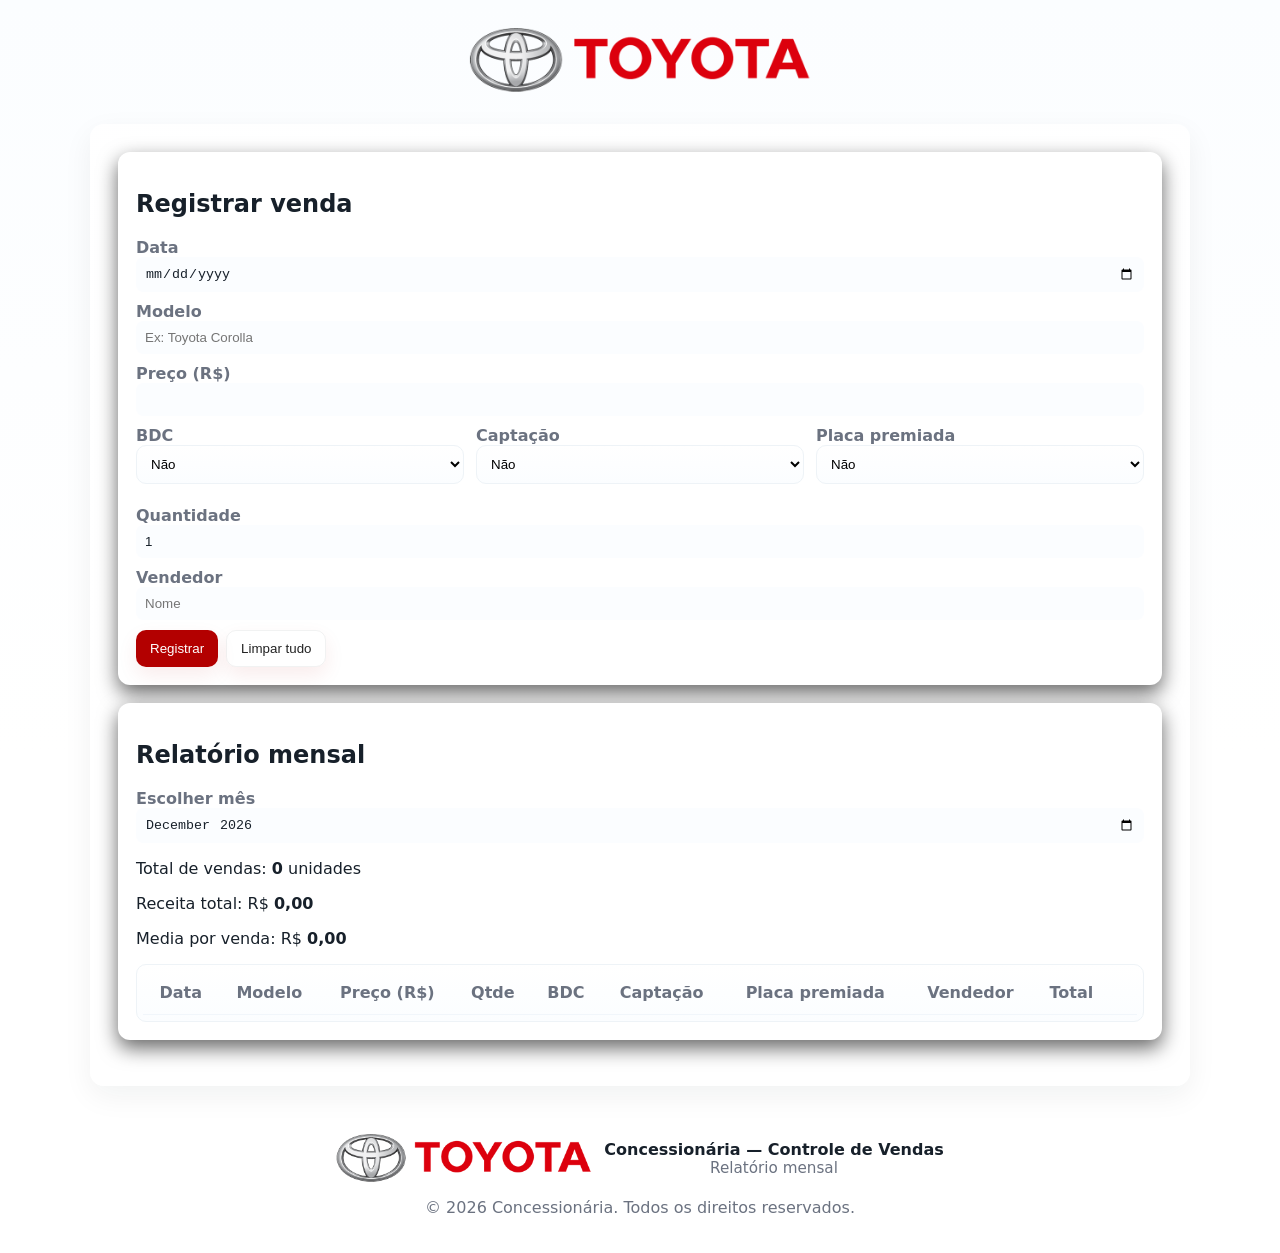
==== index.html @ 237f9f8f "Add files via upload" ====
<!doctype html>
<html lang="pt-BR">
<head>
  <meta charset="utf-8">
  <meta name="viewport" content="width=device-width,initial-scale=1">
  <title>Controle de Vendas - Carros</title>
  <link rel="icon" type="image/jpeg" href="../imagens/logo.jpeg">
  <link rel="stylesheet" href="styles.css">
</head>
<body>
  <header class="site-header">
    <div class="site-brand">
      <!-- logo image with fallback to inline SVG -->
      <img src="../imagens/toyota-logo.png" alt="Toyota" class="logo" id="logo-img" onerror="this.style.display='none';document.getElementById('logo-fallback').style.display='flex'">
      <div id="logo-fallback" style="display:none;align-items:center">
        <!-- fallback inline SVG -->
        <svg class="logo" xmlns="http://www.w3.org/2000/svg" viewBox="0 0 120 40" role="img" aria-label="logo">
          <rect width="120" height="40" fill="none"/>
          <g fill="none" stroke="#b30000" stroke-width="2">
            <path d="M6 26c4-8 14-12 26-12s22 4 28 12h18c3 0 6-3 8-6 2 3 5 6 8 6h6v4H6v-4z" fill="rgba(179,0,0,0.06)"/>
            <circle cx="30" cy="28" r="4" fill="#b30000"/>
            <circle cx="68" cy="28" r="4" fill="#b30000"/>
          </g>
        </svg>
      </div>
    </div>
  </header>
  <main class="container">

    <section class="form-section">
      <h2>Registrar venda</h2>
      <form id="sale-form">
        <label>Data
          <input type="date" id="sale-date" required>
        </label>
        <label>Modelo
          <input type="text" id="sale-model" placeholder="Ex: Toyota Corolla" required>
        </label>
        <label>Preço (R$)
          <input type="text" id="sale-price" step="0.01" min="0" required>
        </label>

        <!-- opções extras colocadas abaixo do preço (BDC / Captação / Placa premiada) -->
        <div class="inline-group">
          <label>BDC
            <select id="sale-bdc" class="select">
              <option value="Não">Não</option>
              <option value="Sim">Sim</option>
            </select>
          </label>
          <label>Captação
            <select id="sale-captacao" class="select">
              <option value="Não">Não</option>
              <option value="Sim">Sim</option>
            </select>
          </label>
          <label>Placa premiada
            <select id="sale-placa" class="select">
              <option value="Não">Não</option>
              <option value="Sim">Sim</option>
            </select>
          </label>
        </div>

        <label>Quantidade
          <input type="number" id="sale-qty" value="1" min="1" required>
        </label>
        <label>Vendedor
          <input type="text" id="sale-seller" placeholder="Nome" required>
        </label>
        <div class="actions">
          <button type="submit" class="btn">Registrar</button>
          <button type="button" id="clear-all" class="btn btn--muted">Limpar tudo</button>
        </div>
      </form>
    </section>

    <section class="report-section">
      <h2>Relatório mensal</h2>
      <label>Escolher mês
        <input type="month" id="report-month">
      </label>
      <div class="summary">
        <p>Total de vendas: <strong id="summary-count">0</strong> unidades</p>
        <p>Receita total: R$ <strong id="summary-total">0,00</strong></p>
        <p>Media por venda: R$ <strong id="summary-avg">0,00</strong></p>
      </div>

      <div class="table-wrap">
        <table id="sales-table">
          <thead>
            <tr><th>Data</th><th>Modelo</th><th>Preço (R$)</th><th>Qtde</th><th>BDC</th><th>Captação</th><th>Placa premiada</th><th>Vendedor</th><th>Total</th><th></th></tr>
          </thead>
          <tbody></tbody>
        </table>
      </div>
    </section>
  </main>

  <footer class="site-footer">
    <div class="footer-brand">
      <img src="../imagens/toyota-logo.png" alt="Toyota" class="logo footer-logo">
      <div class="brand-text-footer">
        <h2>Concessionária — Controle de Vendas</h2>
        <p class="tagline">Relatório mensal</p>
      </div>
    </div>
    <p class="muted">&copy; <span id="year"></span> Concessionária. Todos os direitos reservados.</p>
  </footer>

  <script src="app.js"></script>
</body>
</html>
---- styles.css ----
:root{
  --bg: #ffffff;
  --card: #ffffff;
  --accent: #b30000;
  --accent-2: #222;
  --text: #17202a;
  --muted: #6b7280;
  --muted-2: #9aa3ad;
  --glass: rgba(255,255,255,0.6);
  --shadow: 0 10px 30px rgba(20,30,40,0.06);
}
*{box-sizing:border-box}
body{font-family:Inter,system-ui,-apple-system,Segoe UI,Roboto,"Helvetica Neue",Arial; margin:0;background:linear-gradient(180deg, #fbfdff 0%, #ffffff 60%);color:var(--text);-webkit-font-smoothing:antialiased;}
.container{max-width:940px;margin:32px auto;padding:24px}
h1{margin:0 0 18px;color:var(--accent)}
.form-section,.report-section{background:var(--card);border-radius:12px;padding:18px;margin-bottom:18px;box-shadow:0 8px 20px rgba(0,0,0,0.6);transition:transform .28s ease,box-shadow .28s ease}
.form-section:hover, .report-section:hover{transform:translateY(-4px);box-shadow:0 22px 50px rgba(20,30,40,0.06)}
label{display:block;margin-bottom:10px;font-weight:600;color:var(--muted)}
input[type="text"],input[type="number"],input[type="date"],input[type="month"]{width:100%;padding:8px;border-radius:8px;border:1px solid rgba(255,255,255,0.06);background:#fbfdff;color:var(--text)}
.actions{display:flex;gap:8px}
.btn{background:var(--accent);color:#fff;padding:10px 14px;border-radius:10px;border:none;cursor:pointer;box-shadow:0 8px 20px rgba(179,0,0,0.08);transition:transform .16s ease,box-shadow .16s ease}
.btn:hover{transform:translateY(-3px);box-shadow:0 18px 40px rgba(179,0,0,0.12)}
.btn--muted{background:transparent;color:var(--accent-2);border:1px solid rgba(23,32,42,0.06)}
.table-wrap{margin-top:12px;background:linear-gradient(180deg, #fff, #fbfdff);border-radius:10px;padding:6px;border:1px solid #eef3f7}
table{width:100%;border-collapse:separate;border-spacing:0}
thead th{background:transparent;color:var(--muted);font-weight:700;padding:12px}
tbody tr{transition:background .18s ease,transform .12s ease}
tbody tr:hover{background:linear-gradient(90deg, rgba(179,0,0,0.03), rgba(179,0,0,0.02));transform:translateY(-2px)}
th,td{padding:12px;border-bottom:1px solid #f1f6fb;color:var(--muted-2)}
td strong, td b{color:var(--accent)}

/* centralizar logo e colocar texto abaixo */
header.site-header{display:flex;flex-direction:column;align-items:center;justify-content:center;gap:8px;margin-bottom:22px;padding-top:8px;padding:28px 0 8px;background:transparent}
.site-brand{display:flex;flex-direction:column;gap:6px;align-items:center}
.logo{height:64px;width:auto}
.brand-text h1{margin:0;font-size:1.2rem;color:var(--text);text-align:center}
.tagline{margin:0;font-size:0.95rem;color:var(--muted);text-align:center}
.header-actions{margin-top:6px}
main.container{max-width:1100px;margin:24px auto;padding:28px;background:linear-gradient(180deg, rgba(255,255,255,0.9), rgba(255,255,255,0.95));border-radius:14px;box-shadow:var(--shadow);transform-origin:top center;animation:popIn 420ms cubic-bezier(.2,.9,.2,1)}
@keyframes popIn{from{opacity:0;transform:translateY(6px) scale(.995)}to{opacity:1;transform:none}}
.footer-brand{display:flex;gap:12px;align-items:center;justify-content:center;margin-bottom:8px}
.footer-logo{height:48px}
.brand-text-footer h2{margin:0;color:var(--text);font-size:1rem;text-align:center}
.site-footer{margin-top:28px;padding:20px;text-align:center;color:var(--muted)}

/* pequenas animações */
.fade-in{animation:fadeInUp .48s ease both}
@keyframes fadeInUp{from{opacity:0;transform:translateY(8px)}to{opacity:1;transform:none}}

/* responsividade */
@media (max-width:640px){
  .logo{height:48px}
  .btn{padding:8px 10px}
  th,td{padding:10px}
}

/* layout moderno para os selects extras */
.inline-group{display:flex;gap:12px;margin-bottom:12px}
.inline-group label{flex:1;display:flex;flex-direction:column}
.select{padding:10px;border-radius:10px;border:1px solid #eef3f7;background:linear-gradient(180deg,#fff,#fbfdff)}

@media (max-width:720px){
  .inline-group{flex-direction:column}
}
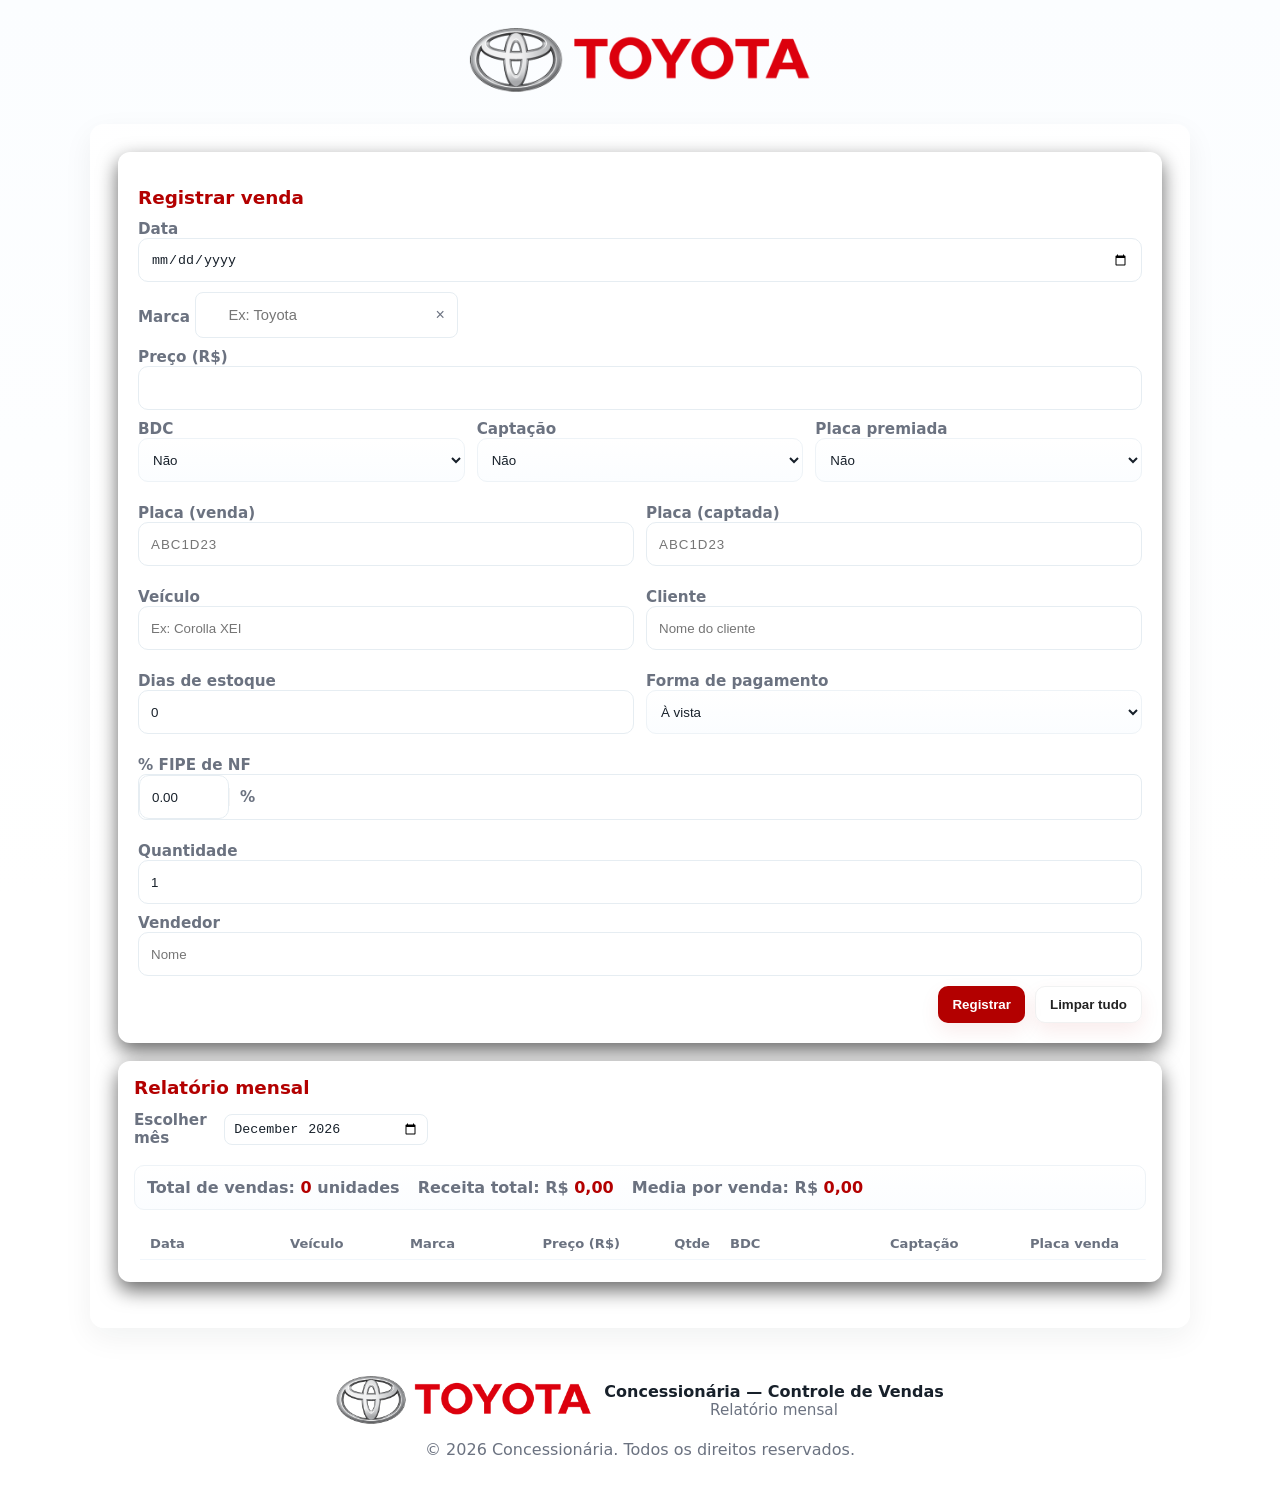
==== commit 87c80ca6: "Add files via upload" ====
--- a/index.html
+++ b/index.html
@@ -4,14 +4,16 @@
   <meta charset="utf-8">
   <meta name="viewport" content="width=device-width,initial-scale=1">
   <title>Controle de Vendas - Carros</title>
-  <link rel="icon" type="image/jpeg" href="../imagens/logo.jpeg">
+  <link rel="icon" type="image/png" href="imagens/logo.jpeg">
+  <link rel="shortcut icon" href="imagens/favicon-32.png">
+  <link rel="apple-touch-icon" href="imagens/favicon-32.png">
   <link rel="stylesheet" href="styles.css">
 </head>
 <body>
   <header class="site-header">
     <div class="site-brand">
       <!-- logo image with fallback to inline SVG -->
-      <img src="../imagens/toyota-logo.png" alt="Toyota" class="logo" id="logo-img" onerror="this.style.display='none';document.getElementById('logo-fallback').style.display='flex'">
+      <img src="imagens/toyota-logo.png" alt="Toyota" class="logo" id="logo-img" onerror="this.style.display='none';document.getElementById('logo-fallback').style.display='flex'">
       <div id="logo-fallback" style="display:none;align-items:center">
         <!-- fallback inline SVG -->
         <svg class="logo" xmlns="http://www.w3.org/2000/svg" viewBox="0 0 120 40" role="img" aria-label="logo">
@@ -33,8 +35,14 @@
         <label>Data
           <input type="date" id="sale-date" required>
         </label>
-        <label>Modelo
-          <input type="text" id="sale-model" placeholder="Ex: Toyota Corolla" required>
+        <label>Marca
+          <div class="select-wrapper">
+            <!-- ícone da marca -->
+            <svg class="icon-brand" width="18" height="18" viewBox="0 0 24 24" aria-hidden="true" focusable="false">
+            </svg>
+            <input list="brand-list" id="sale-brand" placeholder="Ex: Toyota" required class="input-select">
+            <button type="button" class="clear-brand" title="Limpar marca" aria-label="Limpar marca">×</button>
+          </div>
         </label>
         <label>Preço (R$)
           <input type="text" id="sale-price" step="0.01" min="0" required>
@@ -59,6 +67,70 @@
               <option value="Não">Não</option>
               <option value="Sim">Sim</option>
             </select>
+          </label>
+        </div>
+
+        <!-- placas: carro vendido e carro captado -->
+        <div class="inline-group">
+          <label>Placa (venda)
+            <input type="text" id="sale-plate-sold" placeholder="ABC1D23" class="input-plate">
+          </label>
+          <label>Placa (captada)
+            <input type="text" id="sale-plate-captured" placeholder="ABC1D23" class="input-plate">
+          </label>
+        </div>
+
+        <!-- novos campos solicitados -->
+        <div class="inline-group">
+          <label>Veículo
+            <input list="vehicle-list" type="text" id="sale-vehicle" placeholder="Ex: Corolla XEI" class="input">
+          </label>
+          <label>Cliente
+            <input type="text" id="sale-client" placeholder="Nome do cliente" class="input">
+          </label>
+        </div>
+
+        <!-- datalists -->
+        <datalist id="brand-list">
+          <option value="Toyota">
+          <option value="Volkswagen">
+          <option value="Chevrolet">
+          <option value="Fiat">
+          <option value="Ford">
+          <option value="Renault">
+          <option value="Honda">
+          <option value="Hyundai">
+          <option value="Nissan">
+          <option value="Jeep">
+          <option value="Peugeot">
+          <option value="Citroën">
+          <option value="Mercedes-Benz">
+          <option value="BMW">
+          <option value="Audi">
+        </datalist>
+        <datalist id="vehicle-list"></datalist>
+
+        <div class="inline-group">
+          <label>Dias de estoque
+            <input type="number" id="sale-days" min="0" value="0" class="input-compact">
+          </label>
+          <label>Forma de pagamento
+            <select id="sale-payment" class="select">
+              <option value="À vista">À vista</option>
+              <option value="Financiamento">Financiamento</option>
+              <option value="Consórcio">Consórcio</option>
+              <option value="Troca">Troca</option>
+              <option value="Outro">Outro</option>
+            </select>
+          </label>
+        </div>
+
+        <div class="inline-group">
+          <label>% FIPE de NF
+            <div class="input-suffix">
+              <input type="number" id="sale-fipe" step="0.01" min="0" max="100" class="input-compact" placeholder="0.00" value="0.00">
+              <span class="suffix">%</span>
+            </div>
           </label>
         </div>
 
@@ -89,7 +161,24 @@
       <div class="table-wrap">
         <table id="sales-table">
           <thead>
-            <tr><th>Data</th><th>Modelo</th><th>Preço (R$)</th><th>Qtde</th><th>BDC</th><th>Captação</th><th>Placa premiada</th><th>Vendedor</th><th>Total</th><th></th></tr>
+            <tr>
+              <th>Data</th>
+              <th>Veículo</th>
+              <th>Marca</th>
+              <th>Preço (R$)</th>
+              <th>Qtde</th>
+              <th>BDC</th>
+              <th>Captação</th>
+              <th>Placa venda</th>
+              <th>Placa captação</th>
+              <th>Cliente</th>
+              <th>Dias estoque</th>
+              <th>Pagamento</th>
+              <th>% FIPE</th>
+              <th>Vendedor</th>
+              <th>Total</th>
+              <th></th>
+            </tr>
           </thead>
           <tbody></tbody>
         </table>
@@ -99,7 +188,7 @@
 
   <footer class="site-footer">
     <div class="footer-brand">
-      <img src="../imagens/toyota-logo.png" alt="Toyota" class="logo footer-logo">
+      <img src="imagens/toyota-logo.png" alt="Toyota" class="logo footer-logo">
       <div class="brand-text-footer">
         <h2>Concessionária — Controle de Vendas</h2>
         <p class="tagline">Relatório mensal</p>
--- a/styles.css
+++ b/styles.css
@@ -1,3 +1,4 @@
+/* Reset para estado anterior — manter apenas variáveis e estilos básicos */
 :root{
   --bg: #ffffff;
   --card: #ffffff;
@@ -12,7 +13,6 @@
 *{box-sizing:border-box}
 body{font-family:Inter,system-ui,-apple-system,Segoe UI,Roboto,"Helvetica Neue",Arial; margin:0;background:linear-gradient(180deg, #fbfdff 0%, #ffffff 60%);color:var(--text);-webkit-font-smoothing:antialiased;}
 .container{max-width:940px;margin:32px auto;padding:24px}
-h1{margin:0 0 18px;color:var(--accent)}
 .form-section,.report-section{background:var(--card);border-radius:12px;padding:18px;margin-bottom:18px;box-shadow:0 8px 20px rgba(0,0,0,0.6);transition:transform .28s ease,box-shadow .28s ease}
 .form-section:hover, .report-section:hover{transform:translateY(-4px);box-shadow:0 22px 50px rgba(20,30,40,0.06)}
 label{display:block;margin-bottom:10px;font-weight:600;color:var(--muted)}
@@ -27,7 +27,6 @@
 tbody tr{transition:background .18s ease,transform .12s ease}
 tbody tr:hover{background:linear-gradient(90deg, rgba(179,0,0,0.03), rgba(179,0,0,0.02));transform:translateY(-2px)}
 th,td{padding:12px;border-bottom:1px solid #f1f6fb;color:var(--muted-2)}
-td strong, td b{color:var(--accent)}
 
 /* centralizar logo e colocar texto abaixo */
 header.site-header{display:flex;flex-direction:column;align-items:center;justify-content:center;gap:8px;margin-bottom:22px;padding-top:8px;padding:28px 0 8px;background:transparent}
@@ -59,6 +58,215 @@
 .inline-group label{flex:1;display:flex;flex-direction:column}
 .select{padding:10px;border-radius:10px;border:1px solid #eef3f7;background:linear-gradient(180deg,#fff,#fbfdff)}
 
-@media (max-width:720px){
-  .inline-group{flex-direction:column}
-}
+/* Ajustes para seção "Relatório mensal" — manter proporção com o conteúdo */
+.report-section{padding:16px}
+.report-section h2{margin:0 0 8px;font-size:1.1rem}
+.report-section > label{display:inline-flex;align-items:center;gap:8px;margin-bottom:8px;font-weight:600;color:var(--muted)}
+.report-section > label input[type="month"]{margin-left:6px;padding:6px 8px;border-radius:8px;border:1px solid #e6edf2;background:#fff}
+.report-section .summary{display:flex;gap:18px;flex-wrap:wrap;align-items:center;margin:8px 0;padding:10px;background:linear-gradient(180deg, rgba(255,255,255,0.6), rgba(250,250,250,0.6));border-radius:8px}
+.report-section .summary p{margin:0;color:var(--muted);font-weight:600}
+.report-section .summary p strong{color:var(--accent);font-weight:700}
+/* tabela dentro do card com overflow interno para não estourar o layout */
+.table-wrap{margin-top:10px;background:transparent;padding:0;border-radius:6px;overflow:auto}
+.table-wrap table{width:100%;max-width:100%;border-collapse:separate;border-spacing:0}
+thead th{padding:10px}
+th,td{padding:10px;border-bottom:1px solid #f1f6fb;color:var(--muted-2)}
+/* garantir que textos quebrem e a tabela não expanda o card */
+th,td{white-space:normal;word-break:break-word;overflow-wrap:break-word}
+@media (max-width:720px){
+  .report-section{padding:12px}
+  .report-section .summary{gap:10px;padding:8px}
+  th,td{padding:8px;font-size:0.95rem}
+}
+
+/* Cabeçalho compacto: fonte menor, sem quebra, para manter os títulos em uma única linha */
+#sales-table thead th{
+  font-size:0.78rem; /* menor para caber */
+  padding:8px 10px;
+  white-space:nowrap;
+  overflow:hidden;
+  text-overflow:ellipsis;
+  color:var(--muted);
+}
+/* manter dados com fonte legível e espaçamento confortável */
+#sales-table tbody td{
+  font-size:0.95rem;
+  padding:10px;
+  color:var(--text);
+}
+/* em telas muito pequenas reduzir ainda mais o cabeçalho */
+@media (max-width:520px){
+  #sales-table thead th{font-size:0.7rem;padding:6px}
+  #sales-table tbody td{font-size:0.9rem;padding:8px}
+}
+
+/* estilo para input com sufixo (porcentagem) */
+.input-suffix{display:inline-flex;align-items:center;border-radius:8px;overflow:hidden;border:1px solid #e6edf2;background:#fff}
+.input-suffix input{border:none;padding:8px 10px;height:36px;width:90px;outline:none}
+.input-suffix .suffix{padding:0 10px;color:var(--muted);background:transparent;border-left:1px solid rgba(0,0,0,0.04)}
+@media (max-width:720px){
+  .input-suffix input{width:100%}
+}
+
+/* estilos para campo Marca moderno */
+.select-wrapper{display:inline-flex;align-items:center;gap:6px;border:1px solid #e6edf2;background:#fff;padding:4px 6px; border-radius:8px; max-width:320px; width:auto}
+.select-wrapper .icon-brand{flex:0 0 14px;height:14px;width:14px}
+.select-wrapper .input-select{border:none;outline:none;padding:6px 6px;font-size:0.92rem;background:transparent;height:36px;min-width:80px}
+.select-wrapper .clear-brand{background:transparent;border:none;color:var(--muted);font-size:1rem;line-height:1;cursor:pointer;padding:2px 6px;border-radius:6px}
+.select-wrapper .clear-brand:hover{background:rgba(0,0,0,0.03)}
+@media (max-width:720px){
+  .select-wrapper{max-width:100%}
+  .select-wrapper .input-select{width:100%}
+}
+
+/* Harmonização visual geral */
+.form-section h2, .report-section h2{font-size:1.15rem;color:var(--accent);margin-bottom:12px}
+.form-section{padding:20px}
+/* inputs e selects consistentes */
+input[type="text"], input[type="number"], input[type="date"], select, .input-select{height:44px;padding:10px 12px;border-radius:10px;border:1px solid #e6edf2;background:#fff;color:var(--text);box-shadow:none}
+.input-plate{letter-spacing:1px;padding:8px}
+.input-compact{height:40px}
+input:focus, select:focus, .input-select:focus{box-shadow:0 4px 14px rgba(179,0,0,0.06);border-color:rgba(179,0,0,0.12);outline:none}
+label{font-size:0.95rem}
+/* ações com espaçamento e alinhamento */
+.actions{display:flex;gap:10px;justify-content:flex-end;margin-top:8px}
+.btn{font-weight:600}
+.btn--muted{border-radius:10px}
+/* resumo compacto e legível */
+.report-section .summary{display:flex;gap:18px;flex-wrap:wrap;align-items:center;margin-top:10px;padding:12px;background:linear-gradient(180deg,#fff,#fbfdff);border-radius:10px;border:1px solid #eef3f7}
+.report-section .summary p{margin:0;color:var(--muted);font-weight:600}
+.report-section .summary p strong{color:var(--accent);font-weight:700}
+/* tabela dentro do card com boa separação */
+.table-wrap{margin-top:12px;background:transparent;border-radius:8px;padding:6px;border:0}
+table{width:100%;border-collapse:separate;border-spacing:0}
+thead th{background:transparent;color:var(--muted);font-weight:700;padding:12px;text-align:left}
+th,td{padding:12px;border-bottom:1px solid #f1f6fb;color:var(--muted-2)}
+tbody tr:hover{background:linear-gradient(90deg, rgba(179,0,0,0.02), rgba(179,0,0,0.01));}
+/* alinhar números à direita para melhor leitura */
+#sales-table th:nth-child(4), #sales-table td:nth-child(4), #sales-table th:nth-child(5), #sales-table td:nth-child(5), #sales-table th:nth-child(15), #sales-table td:nth-child(15){text-align:right}
+/* responsividade suave */
+@media (max-width:720px){
+  .actions{justify-content:flex-start}
+  .report-section .summary{padding:8px}
+  th,td{padding:8px;font-size:0.95rem}
+}
+
+/* tornar a tipografia das linhas da tabela mais compacta e harmônica */
+#sales-table thead th{font-size:0.82rem}
+#sales-table tbody td{font-size:0.92rem; padding:10px 8px; color:var(--text)}
+#sales-table tbody tr:hover td{background:transparent}
+/* reduzir espaçamento entre colunas para ficar mais compacto */
+#sales-table th, #sales-table td{white-space:normal}
+
+/* remove quaisquer estilos de single-list restantes */
+.single-list{display:none}
+.single-item{display:none}
+
+/* fim do reset */
+/* Forçar exibição horizontal sem quebras nas células da tabela de vendas */
+.table-wrap{overflow:auto}
+#sales-table{min-width: max-content; /* permite que a tabela cresça conforme o conteúdo e gere scroll */}
+#sales-table thead th, #sales-table tbody td{
+  white-space:nowrap !important; /* não quebrar linhas */
+  word-break:normal !important;
+  overflow:hidden; /* evitar quebra visual em células */
+  text-overflow:ellipsis; /* truncar com reticências se for preciso */
+}
+/* garantir que cabeçalhos e células numéricas mantenham alinhamento e não quebrem */
+#sales-table thead th, #sales-table tbody td{vertical-align:middle}
+@media (max-width:520px){
+  /* em telas muito pequenas permitir scroll horizontal no card e manter no-wrap */
+  .table-wrap{overflow-x:auto}
+  #sales-table thead th, #sales-table tbody td{white-space:nowrap}
+}
+
+/* Alinhamento preciso das colunas: garantir que cada célula fique exatamente abaixo do seu cabeçalho */
+/* Usa box-sizing consistente, padding idêntico e larguras mínimas por coluna. Ajuste as --col-N conforme necessário para correspondência perfeita. */
+#sales-table, #sales-table thead, #sales-table tbody, #sales-table tr, #sales-table th, #sales-table td {
+  box-sizing: border-box; /* garante que padding não cause desalinhamento */
+}
+#sales-table th, #sales-table td{
+  padding:10px 12px; /* padding idêntico entre cabeçalho e células */
+  vertical-align:middle;
+  white-space:nowrap; /* forçar em uma única linha */
+}
+
+/* Defina larguras base por coluna (min-width + width) para garantir alinhamento exato.
+   Ajuste os valores das variáveis abaixo para alinhar cada especificação sob seu cabeçalho.
+   Se quiser que uma coluna seja flexível, aumente apenas min-width e remova width. */
+:root{
+  --col-1:140px;  /* ex: placa / id */
+  --col-2:120px;  /* ex: marca */
+  --col-3:120px;  /* ex: modelo */
+  --col-4:110px;  /* ex: preço (numérico) */
+  --col-5:90px;   /* ex: BDC (Sim/Não) */
+  --col-6:160px;
+  --col-7:140px;
+  --col-8:120px;
+  --col-9:120px;
+  --col-10:120px;
+  --col-11:120px;
+  --col-12:120px;
+  --col-13:120px;
+  --col-14:120px;
+  --col-15:110px;
+  --col-16:140px;
+}
+
+/* Aplica larguras por índice de coluna — garanta que o número de colunas do seu <table> corresponda ao número de regras abaixo. */
+#sales-table th:nth-child(1), #sales-table td:nth-child(1){min-width:var(--col-1); width:var(--col-1)}
+#sales-table th:nth-child(2), #sales-table td:nth-child(2){min-width:var(--col-2); width:var(--col-2)}
+#sales-table th:nth-child(3), #sales-table td:nth-child(3){min-width:var(--col-3); width:var(--col-3)}
+#sales-table th:nth-child(4), #sales-table td:nth-child(4){min-width:var(--col-4); width:var(--col-4)}
+#sales-table th:nth-child(5), #sales-table td:nth-child(5){min-width:var(--col-5); width:var(--col-5)}
+#sales-table th:nth-child(6), #sales-table td:nth-child(6){min-width:var(--col-6); width:var(--col-6)}
+#sales-table th:nth-child(7), #sales-table td:nth-child(7){min-width:var(--col-7); width:var(--col-7)}
+#sales-table th:nth-child(8), #sales-table td:nth-child(8){min-width:var(--col-8); width:var(--col-8)}
+#sales-table th:nth-child(9), #sales-table td:nth-child(9){min-width:var(--col-9); width:var(--col-9)}
+#sales-table th:nth-child(10), #sales-table td:nth-child(10){min-width:var(--col-10); width:var(--col-10)}
+#sales-table th:nth-child(11), #sales-table td:nth-child(11){min-width:var(--col-11); width:var(--col-11)}
+#sales-table th:nth-child(12), #sales-table td:nth-child(12){min-width:var(--col-12); width:var(--col-12)}
+#sales-table th:nth-child(13), #sales-table td:nth-child(13){min-width:var(--col-13); width:var(--col-13)}
+#sales-table th:nth-child(14), #sales-table td:nth-child(14){min-width:var(--col-14); width:var(--col-14)}
+#sales-table th:nth-child(15), #sales-table td:nth-child(15){min-width:var(--col-15); width:var(--col-15)}
+#sales-table th:nth-child(16), #sales-table td:nth-child(16){min-width:var(--col-16); width:var(--col-16)}
+
+/* Colunas numéricas (como preço) alinhadas à direita */
+#sales-table th[data-type="numeric"], #sales-table td[data-type="numeric"],
+#sales-table th.numeric, #sales-table td.numeric{ text-align:right }
+
+/* Fallback caso a tabela não use atributos: mantenha as colunas 4 e 5 como numéricas (com base no layout atual) */
+#sales-table th:nth-child(4), #sales-table td:nth-child(4),
+#sales-table th:nth-child(5), #sales-table td:nth-child(5){text-align:right}
+
+/* Em dispositivos pequenos permitir scroll horizontal mantendo alinhamento exato */
+@media (max-width:720px){
+  :root{
+    --col-1:120px; --col-2:100px; --col-3:100px; --col-4:100px; --col-5:80px; --col-6:120px; --col-7:110px; --col-8:100px; --col-9:100px; --col-10:100px; --col-11:100px; --col-12:100px; --col-13:100px; --col-14:100px; --col-15:90px; --col-16:110px;
+  }
+  #sales-table th, #sales-table td{padding:8px}
+}
+
+/* Pequeno ajuste visual: mostrar conteúdo completo ao passar o mouse (opcional) */
+#sales-table td:hover{overflow:visible}
+
+/* Alinhar bloco "ESPECIFICACOES EX BDC - SIM" exatamente abaixo do formulário principal */
+.form-section + .specs-bdc{
+  margin-top:6px; /* reduzir espaçamento para ficar logo abaixo do formulário */
+  width:100%;
+  display:block;
+  box-shadow:var(--shadow);
+  background:var(--card);
+  border-radius:10px;
+  padding:12px;
+  border:1px solid #eef3f7;
+}
+.specs-bdc{box-sizing:border-box;font-size:0.95rem;color:var(--text)}
+.specs-bdc .spec-row{display:flex;gap:12px;align-items:center;flex-wrap:wrap}
+.specs-bdc .spec-row .label{min-width:180px;color:var(--muted);font-weight:600}
+.specs-bdc .spec-row .value{flex:1;color:var(--text);word-break:normal;white-space:nowrap;overflow:hidden;text-overflow:ellipsis}
+/* garantir alinhamento com inputs do formulário em telas pequenas */
+@media (max-width:720px){
+  .specs-bdc .spec-row{flex-direction:column;align-items:flex-start}
+  .specs-bdc .spec-row .label{min-width:0}
+}
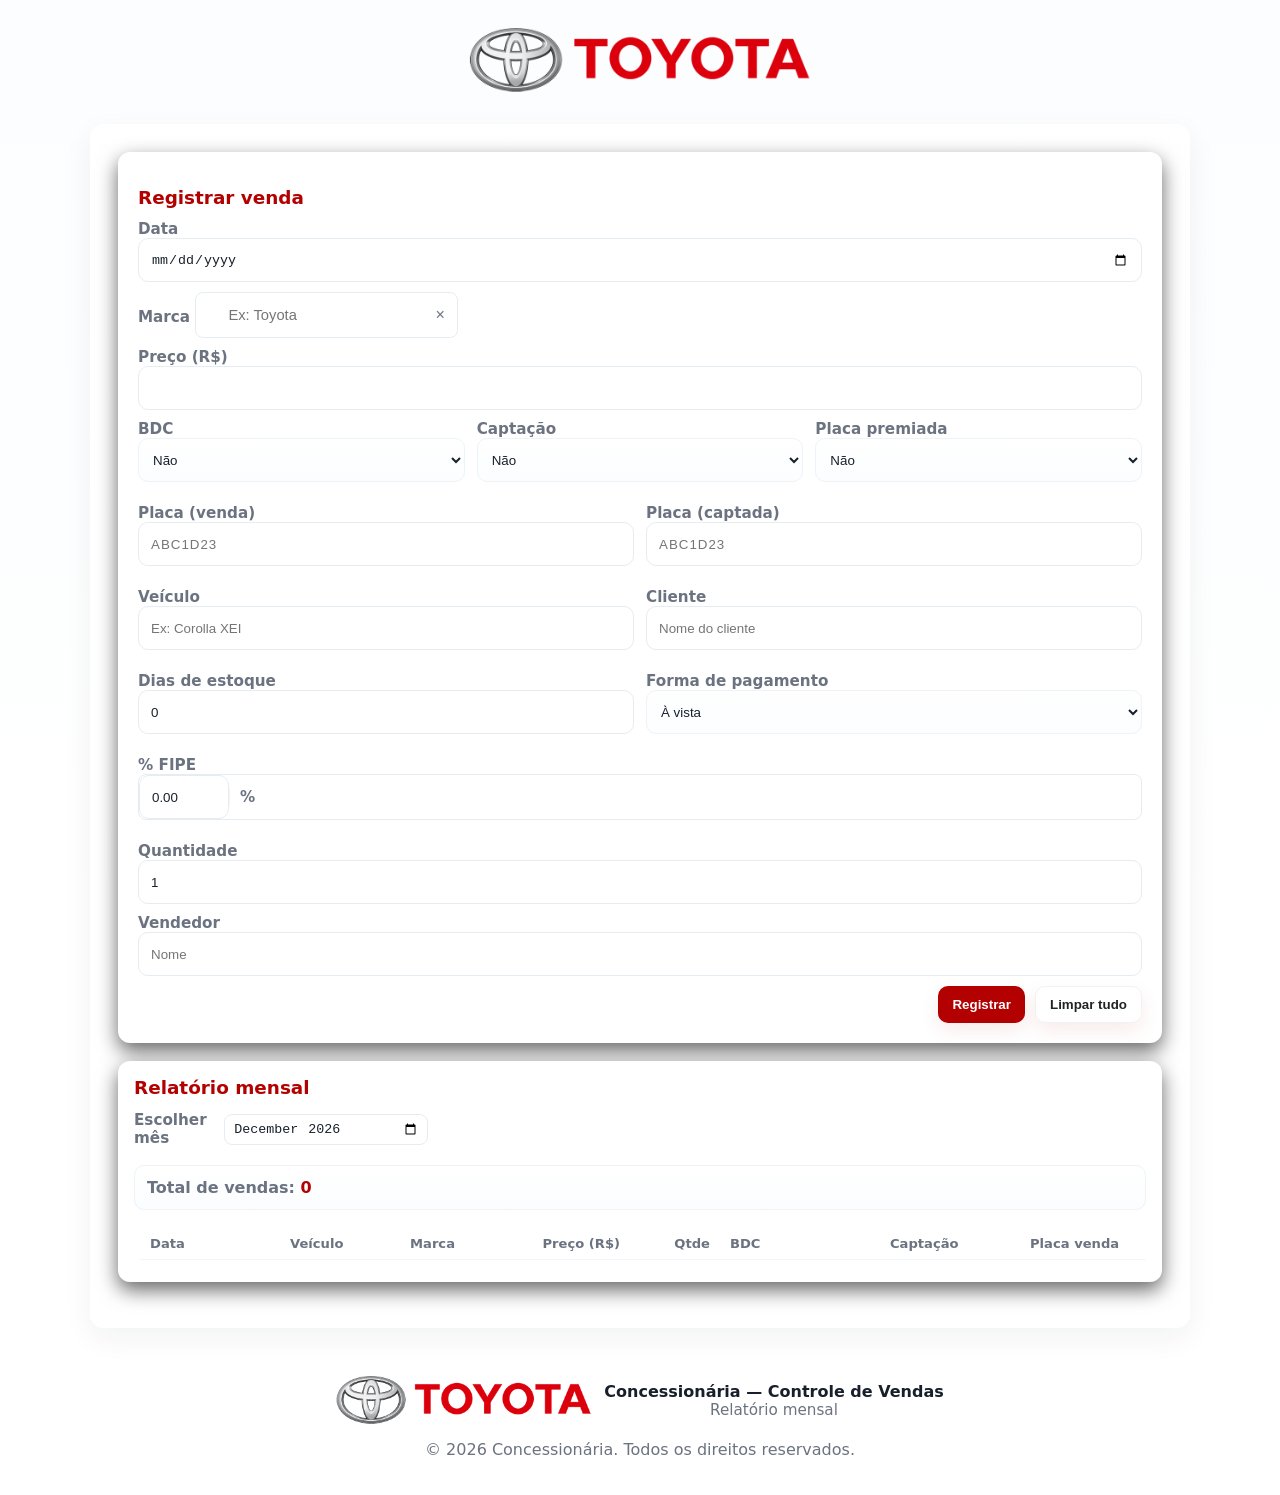
==== commit dde37069: "Add files via upload" ====
--- a/index.html
+++ b/index.html
@@ -119,6 +119,7 @@
               <option value="À vista">À vista</option>
               <option value="Financiamento">Financiamento</option>
               <option value="Consórcio">Consórcio</option>
+              <option value="Carta C.">Carta C.</option>
               <option value="Troca">Troca</option>
               <option value="Outro">Outro</option>
             </select>
@@ -126,7 +127,7 @@
         </div>
 
         <div class="inline-group">
-          <label>% FIPE de NF
+          <label>% FIPE
             <div class="input-suffix">
               <input type="number" id="sale-fipe" step="0.01" min="0" max="100" class="input-compact" placeholder="0.00" value="0.00">
               <span class="suffix">%</span>
@@ -153,9 +154,7 @@
         <input type="month" id="report-month">
       </label>
       <div class="summary">
-        <p>Total de vendas: <strong id="summary-count">0</strong> unidades</p>
-        <p>Receita total: R$ <strong id="summary-total">0,00</strong></p>
-        <p>Media por venda: R$ <strong id="summary-avg">0,00</strong></p>
+        <p>Total de vendas: <strong id="summary-count">0</strong></p>
       </div>
 
       <div class="table-wrap">
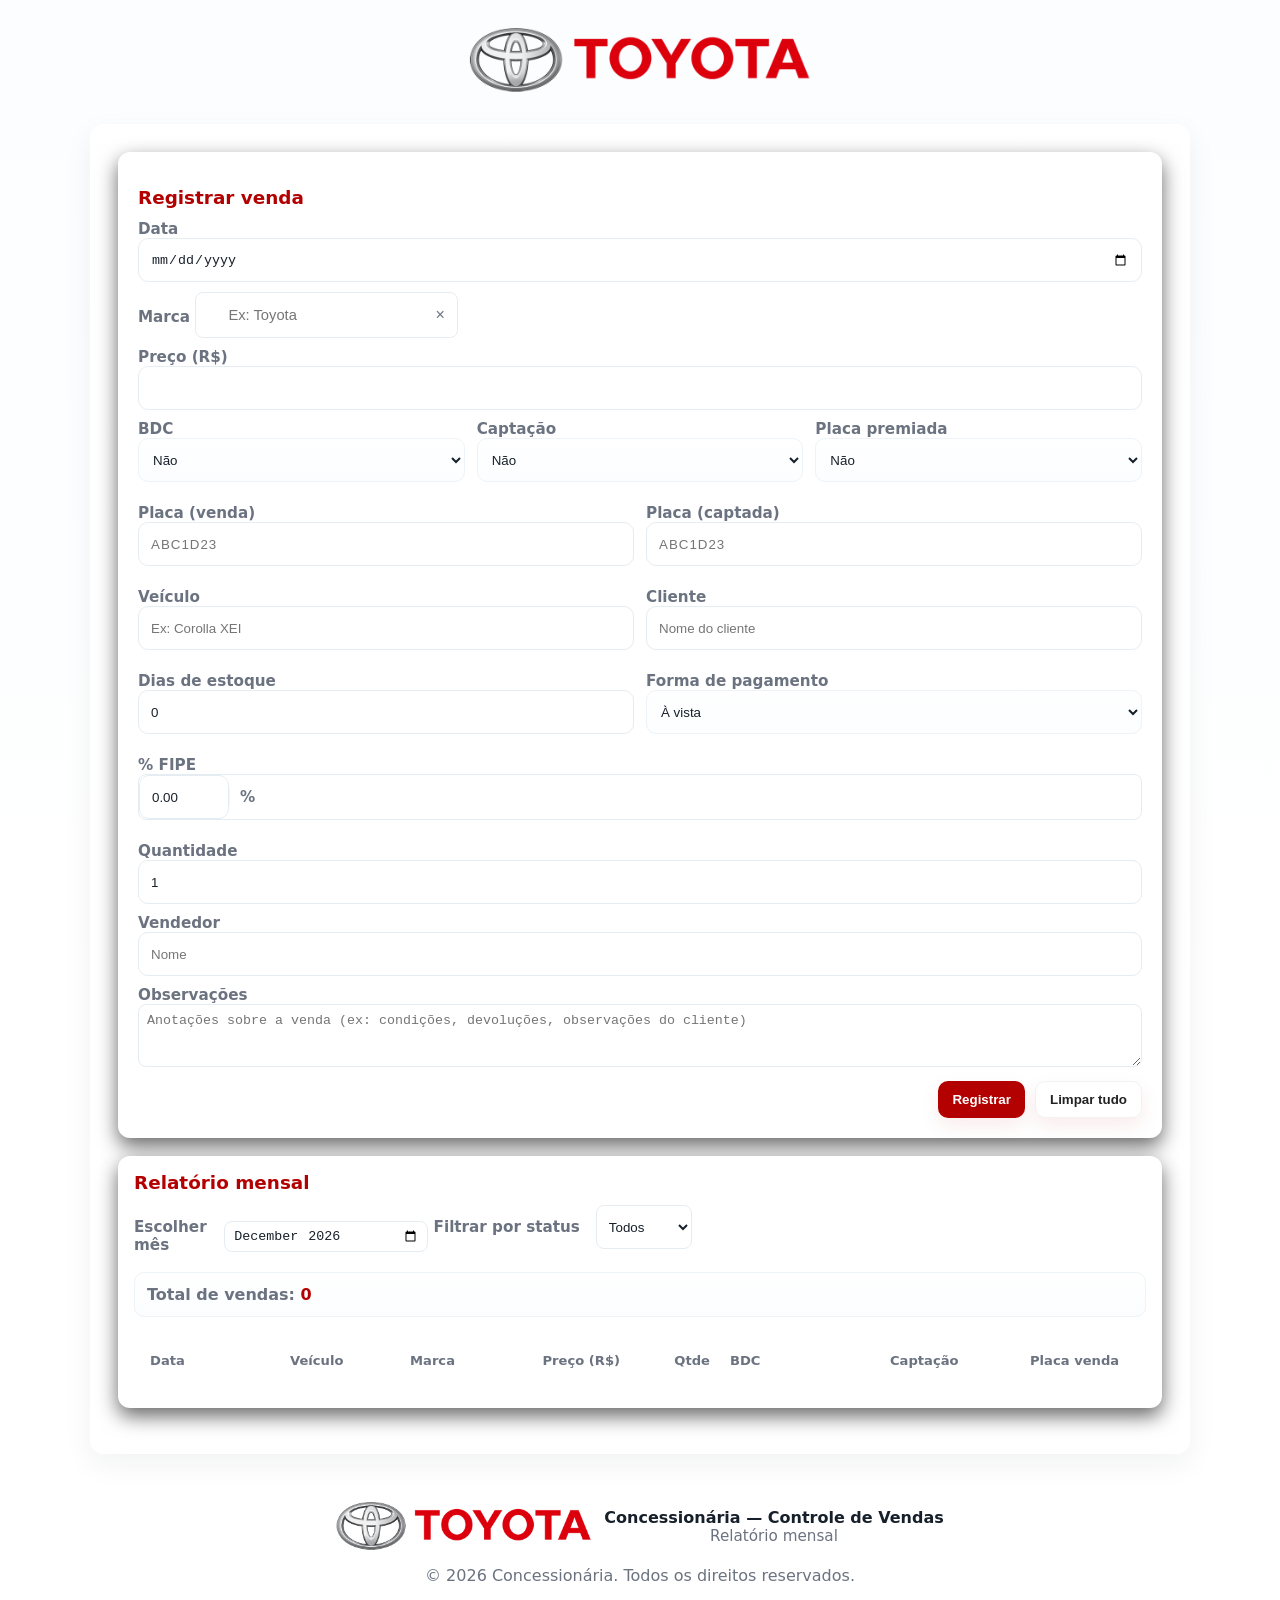
==== commit 3e2aeee2: "Add files via upload" ====
--- a/index.html
+++ b/index.html
@@ -141,6 +141,13 @@
         <label>Vendedor
           <input type="text" id="sale-seller" placeholder="Nome" required>
         </label>
+
+        <!-- Status removido do formulário; será editável apenas no relatório após cadastro -->
+
+        <!-- campo de observações para cada venda -->
+        <label>Observações
+          <textarea id="sale-notes" placeholder="Anotações sobre a venda (ex: condições, devoluções, observações do cliente)" rows="3" style="width:100%;padding:8px;border-radius:8px;border:1px solid #e6edf2;background:#fff;color:var(--text);resize:vertical"></textarea>
+        </label>
         <div class="actions">
           <button type="submit" class="btn">Registrar</button>
           <button type="button" id="clear-all" class="btn btn--muted">Limpar tudo</button>
@@ -152,6 +159,14 @@
       <h2>Relatório mensal</h2>
       <label>Escolher mês
         <input type="month" id="report-month">
+      </label>
+      <label>Filtrar por status
+        <select id="filter-status" aria-label="Filtrar por status">
+          <option value="Todos">Todos</option>
+          <option value="Pendente">Pendente</option>
+          <option value="Faturado">Faturado</option>
+          <option value="Entregue">Entregue</option>
+        </select>
       </label>
       <div class="summary">
         <p>Total de vendas: <strong id="summary-count">0</strong></p>
@@ -175,6 +190,7 @@
               <th>Pagamento</th>
               <th>% FIPE</th>
               <th>Vendedor</th>
+              <th>Status</th>
               <th>Total</th>
               <th></th>
             </tr>
--- a/styles.css
+++ b/styles.css
@@ -270,3 +270,70 @@
   .specs-bdc .spec-row{flex-direction:column;align-items:flex-start}
   .specs-bdc .spec-row .label{min-width:0}
 }
+
+/* Separar cada venda por linha mantendo alinhamento das colunas */
+#sales-table{
+  border-collapse:separate; /* necessário para border-spacing vertical */
+  border-spacing: 0 10px; /* espaço vertical entre linhas (gaps) */
+}
+/* tornar cada linha do corpo visualmente um cartão, sem afetar o layout da tabela */
+#sales-table tbody tr{
+  background:linear-gradient(180deg,#ffffff,#fbfdff);
+  box-shadow:0 8px 20px rgba(20,30,40,0.04);
+  border-radius:10px;
+  transition:transform .12s ease,box-shadow .12s ease,background .12s ease;
+  /* manter comportamento de linha de tabela para alinhamento */
+  display:table-row;
+}
+/* remover bordas internas para destacar o cartão da linha */
+#sales-table th, #sales-table td{border-bottom:0}
+/* assegurar que células continuam alinhadas e com overflow controlado */
+#sales-table tbody td{
+  background:transparent; /* fundo do 'cartão' vem da própria tr */
+  white-space:nowrap; /* evitar quebra interna das células */
+  overflow:hidden;
+  text-overflow:ellipsis;
+  padding:12px;
+}
+/* arredondar as extremidades do cartão aplicando aos primeiros e últimos cells */
+#sales-table tbody tr td:first-child{border-radius:10px 0 0 10px}
+#sales-table tbody tr td:last-child{border-radius:0 10px 10px 0}
+/* hover more prominent */
+#sales-table tbody tr:hover{transform:translateY(-4px);box-shadow:0 18px 40px rgba(20,30,40,0.06)}
+/* Em telas pequenas reduzir espaçamento vertical e radius para melhor encaixe */
+@media (max-width:720px){
+  #sales-table{border-spacing:0 6px}
+  #sales-table tbody tr{border-radius:8px}
+  #sales-table tbody tr td:first-child{border-radius:8px 0 0 8px}
+  #sales-table tbody tr td:last-child{border-radius:0 8px 8px 0}
+  #sales-table tbody td{padding:8px;font-size:0.92rem}
+}
+
+/* estilo para observações exibidas abaixo de cada venda */
+.sale-notes-row td.sale-notes-cell{padding:10px 14px;background:linear-gradient(180deg,#fff,#fbfdff);color:var(--muted);font-size:0.95rem;border-bottom:1px solid #eef3f7}
+.sale-notes-row td.sale-notes-cell strong{color:var(--accent)}
+@media (max-width:720px){
+  .sale-notes-row td.sale-notes-cell{font-size:0.9rem;padding:8px}
+}
+
+/* destaque para coluna de status */
+#sales-table td, #sales-table th{vertical-align:middle}
+#sales-table td.status-cell{font-weight:700;color:var(--accent)}
+@media (max-width:720px){
+  #sales-table td.status-cell{font-weight:600}
+}
+
+/* destaque para status com cores */
+.status-pendente{background:linear-gradient(90deg, rgba(179,0,0,0.04), rgba(179,0,0,0.02)); color:var(--accent)}
+.status-faturado{background:linear-gradient(90deg, rgba(24,128,0,0.06), rgba(24,128,0,0.03)); color:#178000}
+.status-entregue{background:linear-gradient(90deg, rgba(0,98,179,0.04), rgba(0,98,179,0.02)); color:#0062b3}
+
+/* tornar o select de filtro visualmente alinhado com o input month */
+.report-section > label select#filter-status{margin-left:8px;padding:6px 8px;border-radius:8px;border:1px solid #e6edf2;background:#fff}
+
+/* ajustar célula de status para centralizar select */
+#sales-table td.status-cell{display:flex;align-items:center;justify-content:center}
+#sales-table td.status-cell select.status-select{border-radius:8px;padding:6px 8px;border:1px solid #e6edf2}
+
+/* garantir visibilidade do status em linhas de notas */
+.sale-notes-row td.sale-notes-cell{border-top:1px dashed #eef3f7}
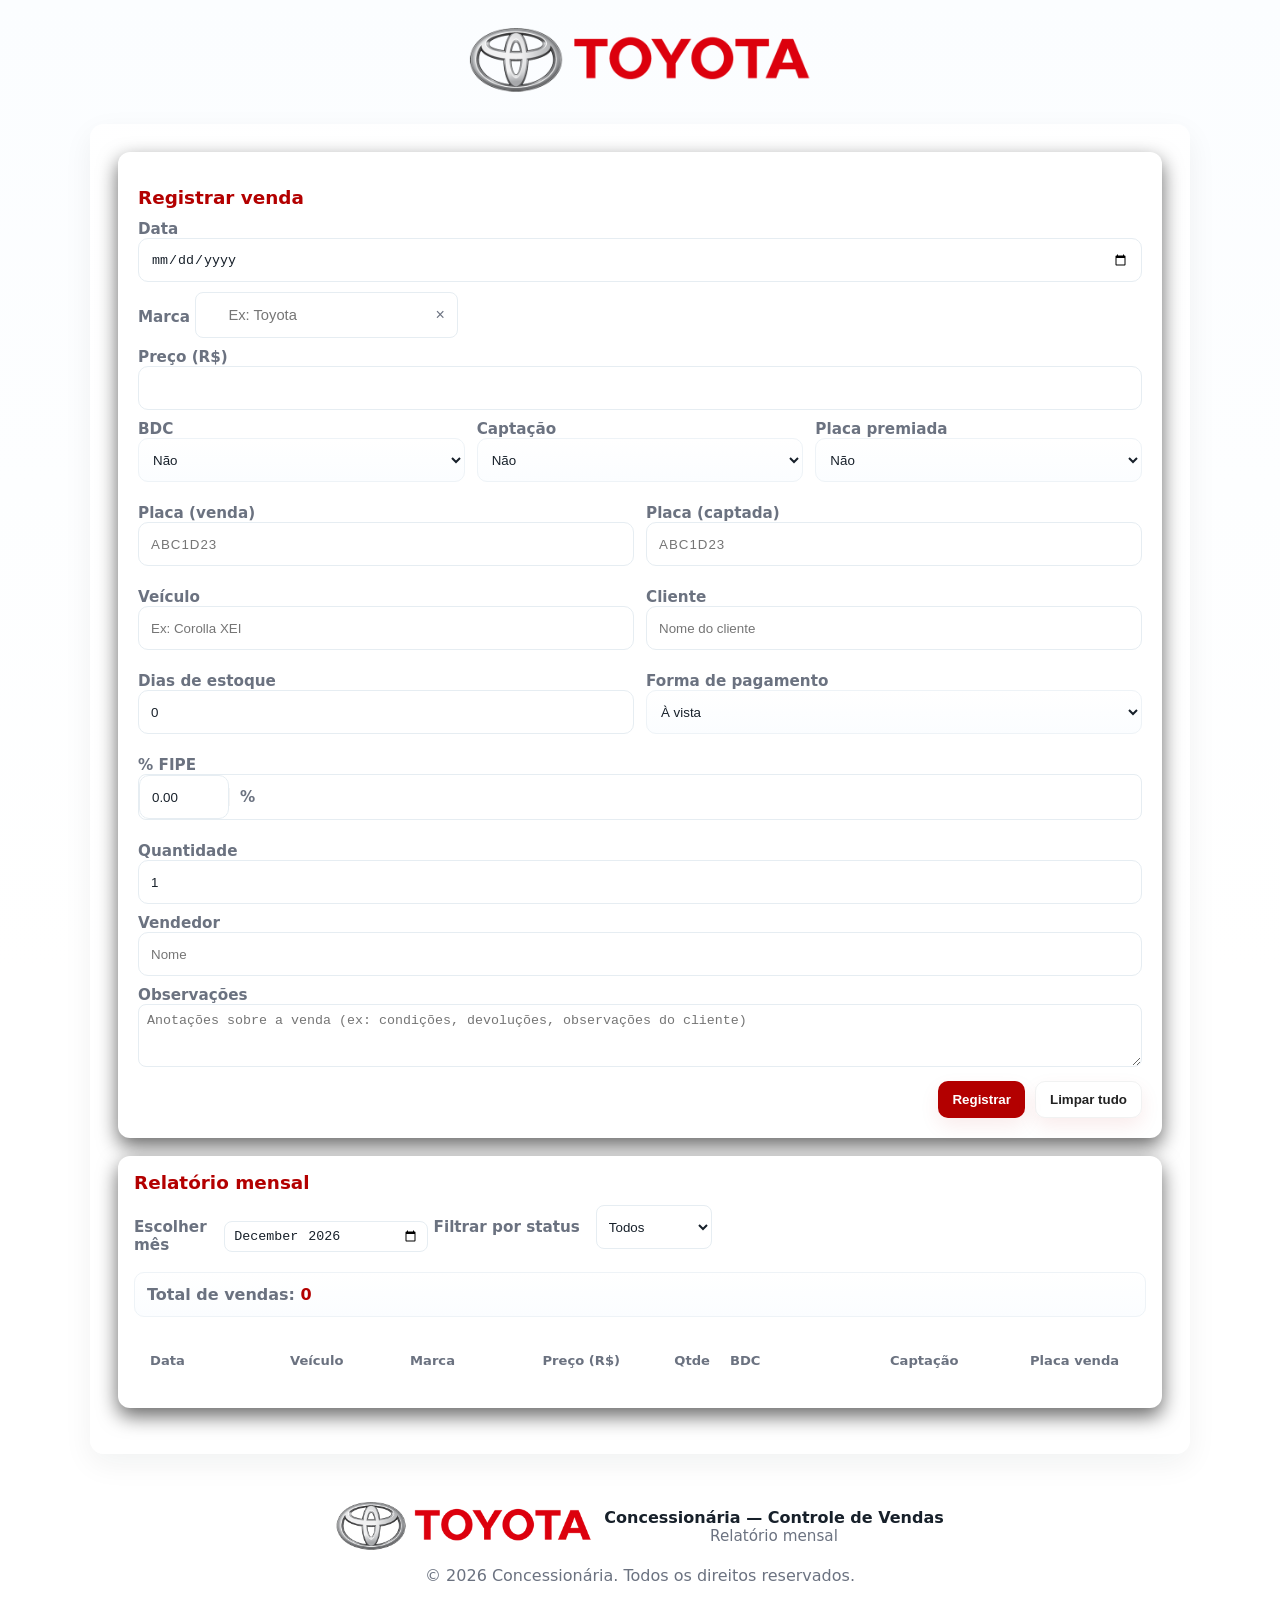
==== commit 032c19ac: "Add files via upload" ====
--- a/index.html
+++ b/index.html
@@ -163,9 +163,9 @@
       <label>Filtrar por status
         <select id="filter-status" aria-label="Filtrar por status">
           <option value="Todos">Todos</option>
-          <option value="Pendente">Pendente</option>
-          <option value="Faturado">Faturado</option>
-          <option value="Entregue">Entregue</option>
+          <option value="Pendente">Direcionados</option>
+          <option value="Faturado">Faturados</option>
+          <option value="Entregue">Entregues</option>
         </select>
       </label>
       <div class="summary">
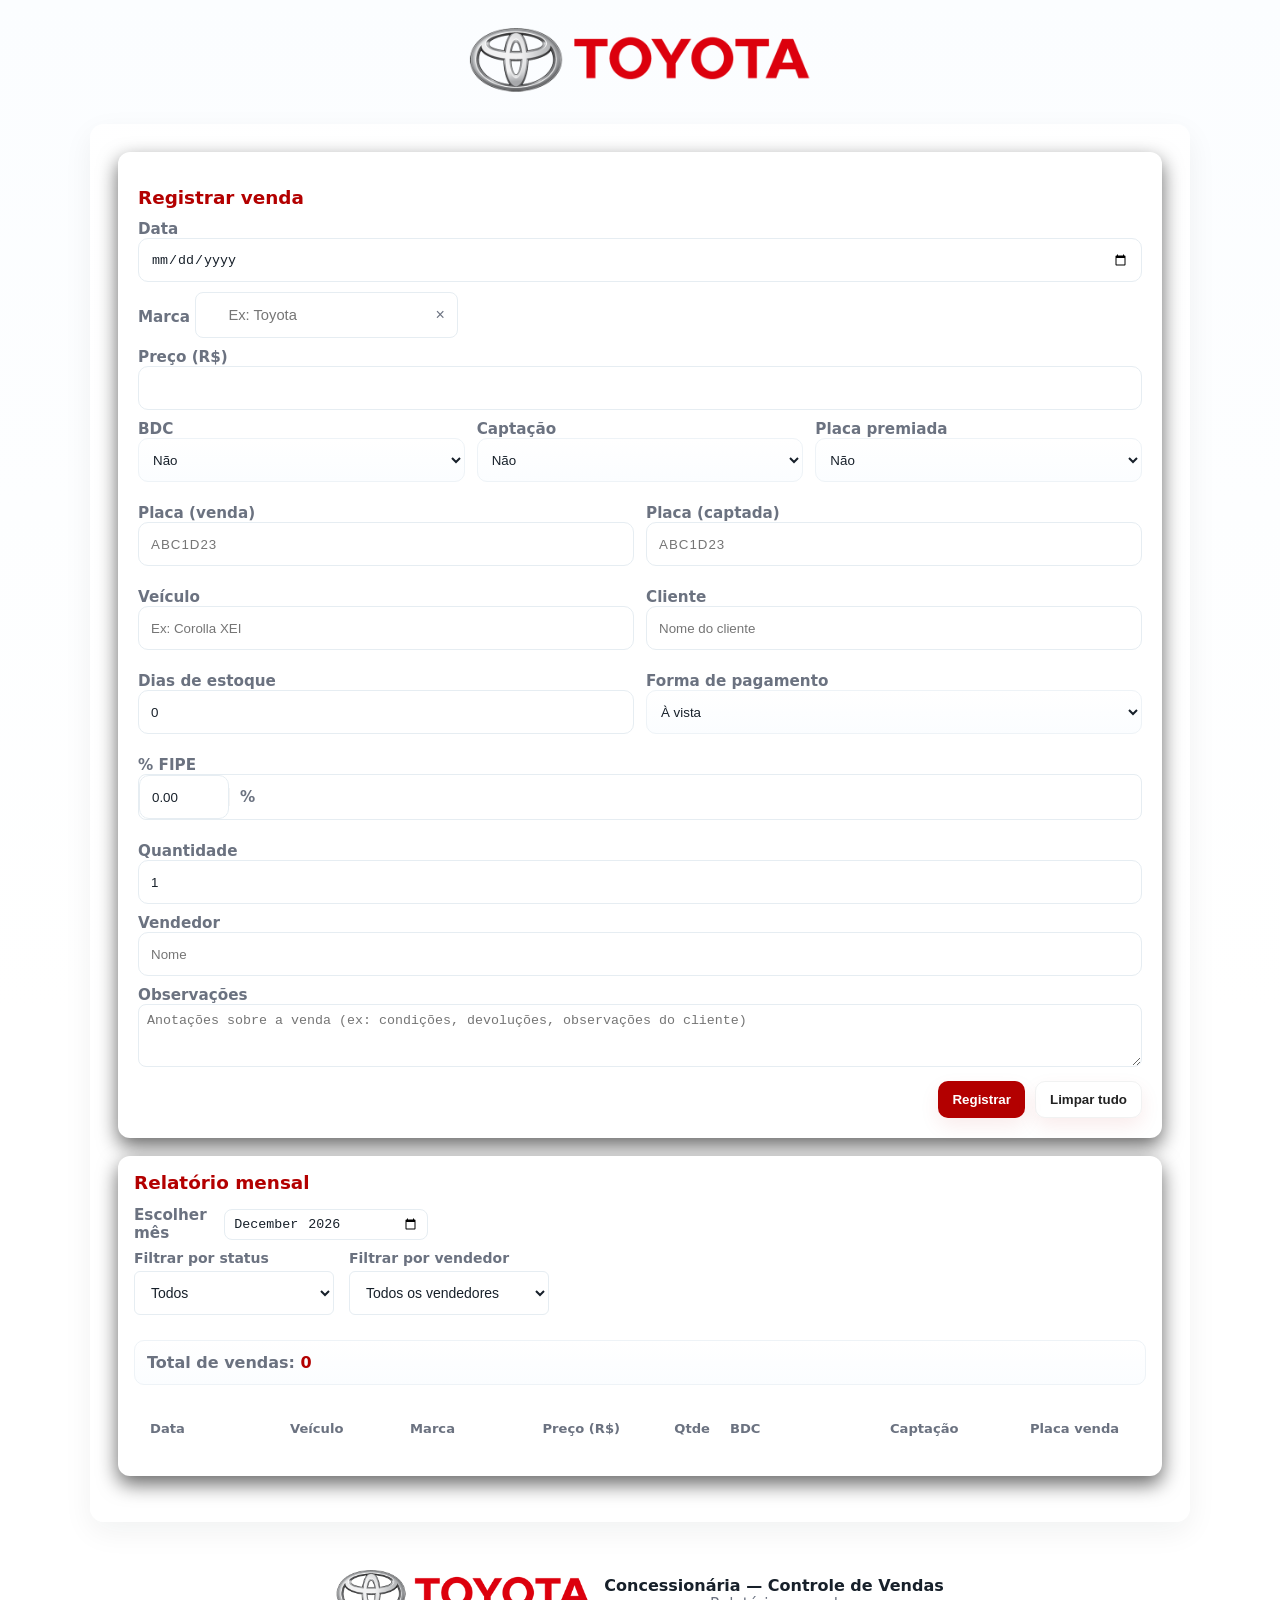
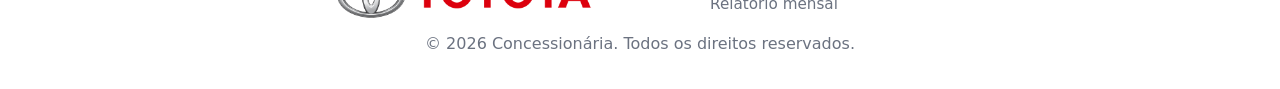
==== commit 89b676dc: "Add files via upload" ====
--- a/index.html
+++ b/index.html
@@ -160,14 +160,31 @@
       <label>Escolher mês
         <input type="month" id="report-month">
       </label>
-      <label>Filtrar por status
-        <select id="filter-status" aria-label="Filtrar por status">
-          <option value="Todos">Todos</option>
-          <option value="Pendente">Direcionados</option>
-          <option value="Faturado">Faturados</option>
-          <option value="Entregue">Entregues</option>
-        </select>
-      </label>
+      <div class="filter-group">
+        <label>Filtrar por status
+          <select id="filter-status" aria-label="Filtrar por status">
+            <option value="Todos">Todos</option>
+            <option value="Pendente">Direcionados</option>
+            <option value="Faturado">Faturados</option>
+            <option value="Entregue">Entregues</option>
+          </select>
+        </label>
+        <label>Filtrar por vendedor
+          <select id="filter-seller" aria-label="Filtrar por vendedor">
+            <option value="Todos">Todos os vendedores</option><option value="Fabia">Fabia</option>
+            <option value="Romulo">Romulo</option>
+            <option value="Thaywre">Thaywre</option>
+            <option value="Matheus">Matheus</option>
+            <option value="Saulo">Saulo</option>
+          </select>
+        </label>
+      </div>
+
+      <div id="seller-stats" class="seller-stats-container">
+        <h3>Vendas por vendedor</h3>
+        <div id="seller-stats-content"></div>
+      </div>
+
       <div class="summary">
         <p>Total de vendas: <strong id="summary-count">0</strong></p>
       </div>
--- a/styles.css
+++ b/styles.css
@@ -331,6 +331,21 @@
 /* tornar o select de filtro visualmente alinhado com o input month */
 .report-section > label select#filter-status{margin-left:8px;padding:6px 8px;border-radius:8px;border:1px solid #e6edf2;background:#fff}
 
+/* filtros de status e vendedor */
+.filter-group{display:flex;gap:15px;margin-bottom:15px;flex-wrap:wrap}
+.filter-group label{display:flex;flex-direction:column;gap:5px;font-weight:600;font-size:14px}
+.filter-group select{padding:8px 12px;border:1px solid #e6edf2;border-radius:6px;background:white;color:var(--text);cursor:pointer;font-size:14px;min-width:200px}
+
+/* painel de estatísticas de vendedor */
+.seller-stats-container{display:none !important}
+.seller-stats-container.active{display:block !important}
+#seller-stats-content{display:grid;grid-template-columns:repeat(auto-fit,minmax(150px,1fr));gap:10px}
+.seller-stat-card{background:white;padding:12px;border-radius:6px;border:1px solid #d0d7de;text-align:center;transition:transform 0.2s ease,box-shadow 0.2s ease;cursor:pointer}
+.seller-stat-card:hover{transform:translateY(-2px);box-shadow:0 6px 16px rgba(9,105,218,0.15)}
+.seller-stat-name{font-weight:600;font-size:14px;margin-bottom:5px;color:#0969da;word-break:break-word}
+.seller-stat-count{font-size:24px;font-weight:bold;color:#0969da}
+.seller-stat-label{font-size:12px;color:#666;margin-top:5px}
+
 /* ajustar célula de status para centralizar select */
 #sales-table td.status-cell{display:flex;align-items:center;justify-content:center}
 #sales-table td.status-cell select.status-select{border-radius:8px;padding:6px 8px;border:1px solid #e6edf2}
